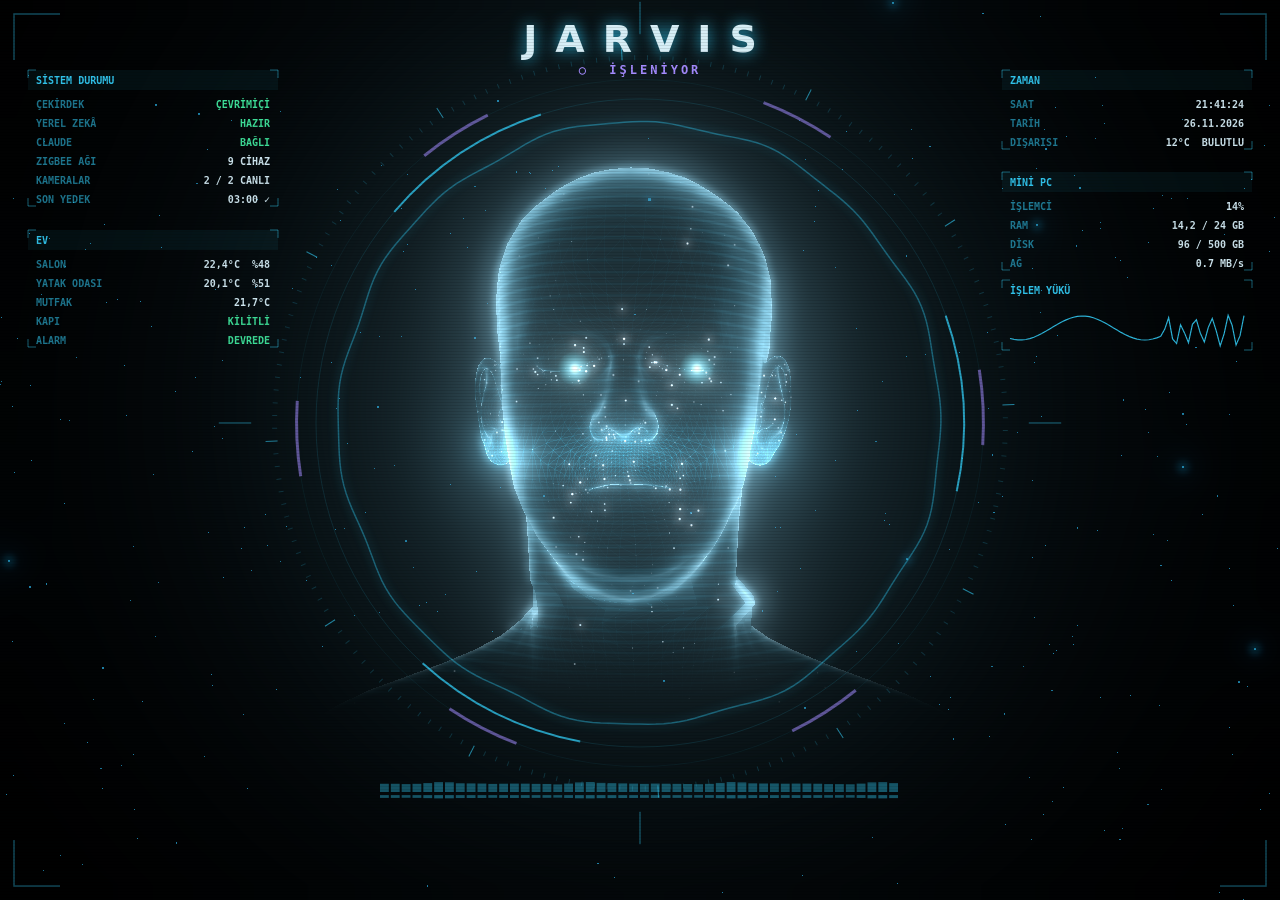
==== tasarim/hologram/index.html @ 9f39a6c7 "Gerçek insan yüzlü holografik Jarvis (three.js) eklendi, eski basit yüz kaldırıldı Co-Authored-By: C" ====
<!DOCTYPE html>
<html lang="tr">
<head>
<meta charset="utf-8">
<meta name="viewport" content="width=device-width,initial-scale=1">
<title>JARVIS</title>
<style>
  html,body{margin:0;height:100%;background:#010409;overflow:hidden}
  #gl,#hud{position:fixed;inset:0;width:100vw;height:100vh;display:block}
  #hud{pointer-events:none}
</style>
<script type="importmap">
{ "imports": { "three": "./lib/three.module.js", "three/addons/": "./lib/addons/" } }
</script>
</head>
<body>
<canvas id="gl"></canvas>
<canvas id="hud"></canvas>
<script type="module">
/* =====================================================================
   Ev Jarvis'i – holografik yüz (three.js)
   Model: "Infinite, 3D Head Scan" – Lee Perry-Smith, CC BY 3.0 (KAYNAKLAR.md)

   Kontrol:
     ?durum=bekliyor|dinliyor|dusunuyor|konusuyor   (yoksa tanıtım modu)
     window.jarvisDurum('dinliyor')
     window.jarvisSoyle('Merhaba efendim.')          (altyazı + konuşma)
   ===================================================================== */
import * as THREE from 'three';
import { GLTFLoader } from 'three/addons/loaders/GLTFLoader.js';
import { EffectComposer } from 'three/addons/postprocessing/EffectComposer.js';
import { RenderPass } from 'three/addons/postprocessing/RenderPass.js';
import { UnrealBloomPass } from 'three/addons/postprocessing/UnrealBloomPass.js';
import { OutputPass } from 'three/addons/postprocessing/OutputPass.js';
import { mergeVertices } from 'three/addons/utils/BufferGeometryUtils.js';

const RENK = new THREE.Color(0x35d4ff);
const glc = document.getElementById('gl');
const renderer = new THREE.WebGLRenderer({ canvas: glc, antialias: true, alpha: false, preserveDrawingBuffer: true });
renderer.setPixelRatio(Math.min(devicePixelRatio, 2));
renderer.setClearColor(0x000000, 1);
const scene = new THREE.Scene();
const camera = new THREE.PerspectiveCamera(30, 1, 0.1, 200);
camera.position.set(0, 1.0, 19);
camera.lookAt(0, 0.9, 0);

const composer = new EffectComposer(renderer);
composer.addPass(new RenderPass(scene, camera));
const bloom = new UnrealBloomPass(new THREE.Vector2(1, 1), 0.9, 0.5, 0.12);
composer.addPass(bloom);
composer.addPass(new OutputPass());

/* ---------------- ortak shader parçaları ---------------- */
const ortak = {
  uZaman: { value: 0 }, uCene: { value: 0 }, uParlak: { value: 0.7 },
  uRenk: { value: RENK }, uTarama: { value: 0 }, uBozulma: { value: 0 },
};
// Çene: dudak çizgisinin (y≈0.22) altındaki ön bölge, kulak hizasındaki menteşe etrafında döner
const deformGLSL = /* glsl */`
  uniform float uZaman, uCene, uBozulma;
  vec3 deform(vec3 p){
    float alt = 1.0 - smoothstep(0.05, 0.30, p.y);          // dudak çizgisinin altı
    float on  = smoothstep(-0.6, 1.2, p.z);                  // yüzün önü
    float yan = 1.0 - smoothstep(1.6, 3.2, abs(p.x));        // yanaklara doğru azalır
    float govde = smoothstep(-3.2, -1.2, p.y);               // boyun sabit
    float w = alt * on * yan * govde;
    float a = uCene * 0.22 * w;
    vec3 piv = vec3(0.0, 0.9, -1.2);
    vec3 q = p - piv;
    float c = cos(a), s = sin(a);
    q = vec3(q.x, c*q.y + s*q.z, -s*q.y + c*q.z);
    p = mix(p, q + piv, step(0.0001, w));
    // hologram bozulması: yatay kayma
    float bant = step(0.985, fract(sin(floor(p.y*6.0 + uZaman*20.0))*43758.5));
    p.x += bant * uBozulma * 0.25;
    return p;
  }`;

const yuzMat = new THREE.ShaderMaterial({
  uniforms: ortak, transparent: true, depthWrite: false, blending: THREE.AdditiveBlending, side: THREE.FrontSide,
  vertexShader: deformGLSL + /* glsl */`
    varying vec3 vN; varying vec3 vV; varying vec3 vP;
    void main(){
      vec3 p = deform(position);
      vP = position;
      vec4 mv = modelViewMatrix * vec4(p,1.0);
      vN = normalize(normalMatrix * normal);
      vV = normalize(-mv.xyz);
      gl_Position = projectionMatrix * mv;
    }`,
  fragmentShader: /* glsl */`
    uniform float uZaman, uParlak, uTarama; uniform vec3 uRenk;
    varying vec3 vN; varying vec3 vV; varying vec3 vP;
    float hash(float n){ return fract(sin(n)*43758.5453); }
    void main(){
      float fr = pow(1.0 - abs(dot(normalize(vN), normalize(vV))), 2.4);
      float cizgi = smoothstep(0.82, 1.0, abs(sin(vP.y*26.0 - uZaman*1.5)));     // ince tarama çizgileri
      float tarama = 0.5*exp(-pow((vP.y - uTarama)*3.0, 2.0));                    // aşağı inen ışık bandı
      float kenarAlt = smoothstep(-2.4, -0.8, vP.y);                               // boyun kaybolur
      float titreme = 0.92 + 0.08*hash(floor(uZaman*24.0));
      float a = (0.05 + fr*0.85 + cizgi*0.10 + tarama*0.55) * kenarAlt * uParlak * titreme;
      vec3 c = mix(uRenk, vec3(0.85,0.97,1.0), fr*0.5 + tarama*0.4);
      gl_FragColor = vec4(c * a, a);
    }`,
});

const telMat = new THREE.ShaderMaterial({
  uniforms: ortak, transparent: true, depthWrite: false, blending: THREE.AdditiveBlending, wireframe: true,
  vertexShader: deformGLSL + /* glsl */`
    varying float vOn; varying float vY;
    void main(){
      vec3 p = deform(position);
      vec4 mv = modelViewMatrix * vec4(p,1.0);
      vOn = clamp(dot(normalize(normalMatrix*normal), normalize(-mv.xyz)), 0.0, 1.0);
      vY = position.y;
      gl_Position = projectionMatrix * mv;
    }`,
  fragmentShader: /* glsl */`
    uniform float uParlak, uTarama; uniform vec3 uRenk; varying float vOn; varying float vY;
    void main(){
      float tarama = 0.6*exp(-pow((vY - uTarama)*3.5, 2.0));
      float a = (0.035 + 0.05*vOn + tarama*0.35) * smoothstep(-2.4,-0.8,vY) * uParlak;
      gl_FragColor = vec4(uRenk * a, a);
    }`,
});

const noktaMat = new THREE.ShaderMaterial({
  uniforms: ortak, transparent: true, depthWrite: false, blending: THREE.AdditiveBlending,
  vertexShader: deformGLSL + /* glsl */`
    attribute float aRast; varying float vA;
    void main(){
      vec3 p = deform(position);
      vec4 mv = modelViewMatrix * vec4(p,1.0);
      float on = clamp(dot(normalize(normalMatrix*normal), normalize(-mv.xyz)), 0.0, 1.0);
      float pirilti = pow(0.5+0.5*sin(uZaman*3.0 + aRast*40.0), 6.0);
      vA = (0.15 + 0.85*pirilti) * on * smoothstep(-2.4,-0.8,position.y) * step(aRast, 0.35);
      gl_PointSize = (1.2 + 2.2*pirilti) * (300.0 / -mv.z) * 0.06;
      gl_Position = projectionMatrix * mv;
    }`,
  fragmentShader: /* glsl */`
    uniform float uParlak; uniform vec3 uRenk; varying float vA;
    void main(){
      float d = length(gl_PointCoord - 0.5); if (d > 0.5) discard;
      float a = vA * (1.0 - d*2.0) * uParlak;
      gl_FragColor = vec4(mix(uRenk, vec3(1.0), 0.6) * a, a);
    }`,
});

/* ---------------- göz parıltısı ---------------- */
function parlamaDokusu(){
  const c = document.createElement('canvas'); c.width = c.height = 128; const x = c.getContext('2d');
  const g = x.createRadialGradient(64,64,0,64,64,64);
  g.addColorStop(0,'rgba(255,255,255,1)'); g.addColorStop(0.12,'rgba(190,245,255,0.95)');
  g.addColorStop(0.35,'rgba(53,212,255,0.35)'); g.addColorStop(1,'rgba(53,212,255,0)');
  x.fillStyle = g; x.fillRect(0,0,128,128); return new THREE.CanvasTexture(c);
}
const gozDoku = parlamaDokusu();
const gozler = [-1,1].map(sx => {
  const s = new THREE.Sprite(new THREE.SpriteMaterial({ map: gozDoku, color: 0xffffff, transparent: true, blending: THREE.AdditiveBlending, depthWrite: false }));
  s.position.set(sx*0.62, 1.62, 2.0); s.scale.set(0.6,0.6,1); return s;
});

/* ---------------- kafa ---------------- */
const kafa = new THREE.Group();
scene.add(kafa);
gozler.forEach(g => kafa.add(g));
new GLTFLoader().load('model/LeePerrySmith.glb', gltf => {
  // Doku dikişlerindeki çift köşeleri birleştir → pürüzsüz normaller (dikiş çizgisi görünmez)
  const ham = new THREE.BufferGeometry();
  ham.setAttribute('position', gltf.scene.children[0].geometry.attributes.position);
  ham.setIndex(gltf.scene.children[0].geometry.index);
  const geo = mergeVertices(ham, 1e-3);
  geo.computeVertexNormals();
  const r = new Float32Array(geo.attributes.position.count); for (let i=0;i<r.length;i++) r[i]=Math.random();
  geo.setAttribute('aRast', new THREE.BufferAttribute(r,1));
  // Derinlik ön geçişi: hologram yarı saydam olduğu için ağız/göz içi gibi iç yüzeyler
  // görünmesin diye önce sadece derinlik yazılır, renk yazılmaz.
  const ortu = new THREE.ShaderMaterial({ uniforms: ortak, colorWrite: false, polygonOffset: true, polygonOffsetFactor: 2, polygonOffsetUnits: 4,
    vertexShader: deformGLSL + 'void main(){ gl_Position = projectionMatrix * modelViewMatrix * vec4(deform(position),1.0); }',
    fragmentShader: 'void main(){ gl_FragColor = vec4(0.0); }' });
  const ortuMesh = new THREE.Mesh(geo, ortu); ortuMesh.renderOrder = -1; kafa.add(ortuMesh);
  kafa.add(new THREE.Mesh(geo, yuzMat));
  kafa.add(new THREE.Mesh(geo, telMat));
  kafa.add(new THREE.Points(geo, noktaMat));
  window.jarvisHazir = true;
});

/* ---------------- arka plan parçacıkları ---------------- */
{
  const n = 900, p = new Float32Array(n*3);
  for (let i=0;i<n;i++){ const r = 7+Math.random()*9, a = Math.random()*Math.PI*2;
    p[i*3]=Math.cos(a)*r; p[i*3+1]=(Math.random()-0.5)*14; p[i*3+2]=Math.sin(a)*r-4; }
  const g = new THREE.BufferGeometry(); g.setAttribute('position', new THREE.BufferAttribute(p,3));
  const toz = new THREE.Points(g, new THREE.PointsMaterial({ color: 0x2aa8d8, size: 0.05, transparent: true, opacity: 0.55, blending: THREE.AdditiveBlending, depthWrite:false }));
  toz.name = 'toz'; scene.add(toz);
}

/* ---------------- durum ---------------- */
const params = new URLSearchParams(location.search);
let durum = params.get('durum') || 'bekliyor';
const tanitim = !params.get('durum');
let altyazi = params.get('metin') || '', altyaziBas = 0, konusmaBitis = 0;
window.jarvisDurum = d => { durum = d; };
window.jarvisSoyle = m => { altyazi = m; altyaziBas = zaman(); durum = 'konusuyor'; konusmaBitis = zaman() + Math.max(2.5, m.length*0.065); };
const SENARYO = [
  ['bekliyor', 2.6, ''],
  ['dinliyor', 2.4, ''],
  ['dusunuyor', 1.6, ''],
  ['konusuyor', 4.6, 'İyi akşamlar efendim. Salon yirmi iki derece, tüm sistemler normal çalışıyor.'],
  ['dinliyor', 2.0, ''],
  ['dusunuyor', 1.4, ''],
  ['konusuyor', 4.2, 'Bilgisayarınızı açtım. Kapıda kimse yok, alarm devrede.'],
];
const SENARYO_SURE = SENARYO.reduce((a,s)=>a+s[1],0);
const ETIKET = { bekliyor:'BEKLEMEDE', dinliyor:'DİNLİYORUM', dusunuyor:'İŞLENİYOR', konusuyor:'YANITLIYOR' };
const DURUM_RENK = { bekliyor:'#7f93a6', dinliyor:'#3ddc97', dusunuyor:'#a58bff', konusuyor:'#35d4ff' };

// Kayıt için sabit zaman: window.__kare (30 fps)
const t0 = performance.now();
const zaman = () => (window.__kare !== undefined ? window.__kare/30 : (performance.now()-t0)/1000);

/* ---------------- HUD (2B katman) ---------------- */
const hud = document.getElementById('hud'), h = hud.getContext('2d');
let W=0, H=0, D=1;
function boyut(){
  D = Math.min(devicePixelRatio, 2); W = innerWidth; H = innerHeight;
  renderer.setSize(W, H, false); composer.setSize(W, H); bloom.setSize(W*D, H*D);
  camera.aspect = W/H; camera.updateProjectionMatrix();
  hud.width = W*D; hud.height = H*D; h.setTransform(D,0,0,D,0,0);
}
addEventListener('resize', boyut); boyut();

const MONO = '"JetBrains Mono", "DejaVu Sans Mono", monospace';
const SANS = 'Inter, "DejaVu Sans", sans-serif';
const cyan = a => `rgba(53,212,255,${a})`;
const spektrum = new Array(48).fill(0);
const grafik = new Array(60).fill(0).map((_,i)=>0.4+0.3*Math.sin(i/5));

function yay(x,y,r,a0,a1,lw,renk){ h.beginPath(); h.arc(x,y,r,a0,a1); h.lineWidth=lw; h.strokeStyle=renk; h.stroke(); }
function kose(x,y,w,hh,l){ h.beginPath();
  h.moveTo(x,y+l); h.lineTo(x,y); h.lineTo(x+l,y); h.moveTo(x+w-l,y); h.lineTo(x+w,y); h.lineTo(x+w,y+l);
  h.moveTo(x+w,y+hh-l); h.lineTo(x+w,y+hh); h.lineTo(x+w-l,y+hh); h.moveTo(x+l,y+hh); h.lineTo(x,y+hh); h.lineTo(x,y+hh-l); h.stroke(); }
function panel(x,y,w,baslik,satirlar){
  h.strokeStyle=cyan(0.45); h.lineWidth=1; kose(x,y,w,22+satirlar.length*19,8);
  h.fillStyle=cyan(0.06); h.fillRect(x,y,w,20);
  h.font=`600 10px ${MONO}`; h.fillStyle=cyan(0.9); h.textAlign='left'; h.fillText(baslik, x+8, y+14);
  satirlar.forEach(([k,v,renk],i)=>{ h.fillStyle=cyan(0.55); h.fillText(k, x+8, y+38+i*19);
    h.textAlign='right'; h.fillStyle=renk||'rgba(220,245,255,0.92)'; h.fillText(v, x+w-8, y+38+i*19); h.textAlign='left'; });
}

function hudCiz(t, ses){
  h.clearRect(0,0,W,H);
  const cx = W/2, cy = H*0.47, R = Math.min(W,H)*0.36;
  const hz = durum==='dusunuyor' ? 2.6 : 1;

  // merkez halkaları
  yay(cx,cy,R,0,Math.PI*2,1,cyan(0.12));
  for (let i=0;i<3;i++){ const b=t*0.35*hz+i*2.094; yay(cx,cy,R,b,b+0.55,2,cyan(0.7)); }
  yay(cx,cy,R*1.06,0,Math.PI*2,1,cyan(0.06));
  for (let i=0;i<6;i++){ const b=-t*0.18*hz+i*Math.PI/3; yay(cx,cy,R*1.06,b,b+0.22,3,'rgba(165,139,255,0.55)'); }
  // ölçek
  h.save(); h.translate(cx,cy); h.rotate(t*0.04);
  for (let i=0;i<180;i++){ const a=i/180*Math.PI*2, uzun=i%15===0; h.strokeStyle=cyan(uzun?0.6:0.18); h.lineWidth=1;
    h.beginPath(); h.moveTo(Math.cos(a)*R*1.12, Math.sin(a)*R*1.12); h.lineTo(Math.cos(a)*(R*1.12+(uzun?12:5)), Math.sin(a)*(R*1.12+(uzun?12:5))); h.stroke(); }
  h.restore();
  // ses halkası
  h.beginPath();
  for (let i=0;i<=240;i++){ const a=i/240*Math.PI*2;
    const r = R*0.93 + (Math.sin(a*9+t*7)*0.55+Math.sin(a*17-t*11)*0.45)*R*0.035*ses;
    i ? h.lineTo(cx+Math.cos(a)*r, cy+Math.sin(a)*r) : h.moveTo(cx+Math.cos(a)*r, cy+Math.sin(a)*r); }
  h.closePath(); h.strokeStyle=cyan(0.2+0.6*ses); h.lineWidth=1.5; h.shadowColor=cyan(1); h.shadowBlur=10; h.stroke(); h.shadowBlur=0;
  // hedef işaretleri
  h.strokeStyle=cyan(0.5); h.lineWidth=1;
  [[0,-1],[0,1],[-1,0],[1,0]].forEach(([dx,dy])=>{ h.beginPath(); h.moveTo(cx+dx*R*1.2, cy+dy*R*1.2); h.lineTo(cx+dx*R*1.3, cy+dy*R*1.3); h.stroke(); });

  // sol panel
  const pw = Math.min(250, W*0.2), sx = 28;
  panel(sx, 70, pw, 'SİSTEM DURUMU', [
    ['ÇEKİRDEK', 'ÇEVRİMİÇİ', '#3ddc97'], ['YEREL ZEKÂ', 'HAZIR', '#3ddc97'], ['CLAUDE', 'BAĞLI', '#3ddc97'],
    ['ZIGBEE AĞI', '9 CİHAZ'], ['KAMERALAR', '2 / 2 CANLI'], ['SON YEDEK', '03:00 ✓'] ]);
  panel(sx, 230, pw, 'EV', [
    ['SALON', '22,4°C  %48'], ['YATAK ODASI', '20,1°C  %51'], ['MUTFAK', '21,7°C'], ['KAPI', 'KİLİTLİ', '#3ddc97'], ['ALARM', 'DEVREDE', '#3ddc97'] ]);
  // sağ panel
  const rx = W - pw - 28;
  const tarih = new Date(Date.UTC(2026,10,26,18,41,0) + t*1000);
  const saat = tarih.toLocaleTimeString('tr-TR', {timeZone:'Europe/Istanbul'});
  panel(rx, 70, pw, 'ZAMAN', [['SAAT', saat], ['TARİH', '26.11.2026'], ['DIŞARISI', '12°C  BULUTLU']]);
  panel(rx, 172, pw, 'MİNİ PC', [
    ['İŞLEMCİ', (16+Math.round(5*Math.sin(t*0.9)))+'%'], ['RAM', '14,2 / 24 GB'], ['DİSK', '96 / 500 GB'],
    ['AĞ', (1.2+0.5*Math.sin(t*1.7)).toFixed(1)+' MB/s'] ]);
  // yük grafiği
  grafik.push(0.35+0.25*Math.sin(t*1.3)+0.15*Math.sin(t*4.1)); grafik.shift();
  const gy = 280, gh = 50; h.strokeStyle=cyan(0.45); kose(rx, gy, pw, gh+20, 8);
  h.font=`600 10px ${MONO}`; h.fillStyle=cyan(0.9); h.textAlign='left'; h.fillText('İŞLEM YÜKÜ', rx+8, gy+14);
  h.beginPath(); grafik.forEach((v,i)=>{ const x=rx+8+i*(pw-16)/59, y=gy+gh+14-v*gh*0.8; i?h.lineTo(x,y):h.moveTo(x,y); });
  h.strokeStyle=cyan(0.85); h.lineWidth=1.2; h.stroke();

  // alt spektrum
  for (let i=0;i<spektrum.length;i++){
    const hedef = ses * (0.3 + 0.7*Math.abs(Math.sin(t*9 + i*0.7) * Math.sin(t*3.3 + i*0.23)));
    spektrum[i] += (hedef - spektrum[i]) * 0.35; }
  const bw = Math.min(520, W*0.42), bx = cx - bw/2, by = H*0.88;
  spektrum.forEach((v,i)=>{ const x = bx + i*bw/spektrum.length, hh = 2 + v*34;
    h.fillStyle = cyan(0.25+0.6*v); h.fillRect(x, by-hh, bw/spektrum.length-2, hh); h.fillRect(x, by+3, bw/spektrum.length-2, hh*0.35); });

  // başlık ve durum
  h.textAlign='center';
  h.font=`700 ${Math.round(Math.min(W,H)*0.042)}px ${SANS}`; h.letterSpacing=`${Math.round(Math.min(W,H)*0.02)}px`;
  h.fillStyle='rgba(225,248,255,0.95)'; h.shadowColor=cyan(0.9); h.shadowBlur=16; h.fillText('JARVIS', cx+Math.round(Math.min(W,H)*0.01), 52);
  h.shadowBlur=0; h.letterSpacing='3px'; h.font=`600 12px ${MONO}`; h.fillStyle=DURUM_RENK[durum];
  const nokta = (Math.floor(t*2)%2===0 || durum==='bekliyor') ? '●' : '○';
  h.fillText(`${nokta}  ${ETIKET[durum]}`, cx, 74); h.letterSpacing='0px';
  // altyazı
  if (altyazi && durum==='konusuyor'){
    const n = Math.min(altyazi.length, Math.floor((t-altyaziBas)*22));
    h.font=`500 ${Math.round(Math.min(W,H)*0.026)}px ${SANS}`; h.fillStyle='rgba(230,244,252,0.95)';
    h.fillText(altyazi.slice(0,n) + (n<altyazi.length?'▍':''), cx, H*0.955);
  }
  // çerçeve köşeleri ve tarama çizgileri
  h.strokeStyle=cyan(0.35); h.lineWidth=1.5; kose(14,14,W-28,H-28,46);
  h.fillStyle='rgba(0,0,0,0.10)'; for (let y=0;y<H;y+=3) h.fillRect(0,y,W,1);
}

/* ---------------- döngü ---------------- */
let cene = 0, ses = 0, parlak = 0.6, yaw = 0, pitch = 0, kirpma = 1, bozulma = 0;
let oncekiDurum = '';
function kare(){
  const t = zaman();
  if (tanitim){
    let k = t % SENARYO_SURE, i = 0; while (k > SENARYO[i][1]) { k -= SENARYO[i][1]; i++; }
    const [d,,m] = SENARYO[i];
    if (d !== durum || (m && altyazi !== m)) { durum = d; if (m){ altyazi = m; altyaziBas = t - k; } }
  } else if (durum==='konusuyor' && konusmaBitis && t > konusmaBitis) durum = 'bekliyor';
  if (durum !== oncekiDurum){ bozulma = 1; oncekiDurum = durum; }

  let ceneH = 0.02, sesH = 0.05;
  if (durum==='konusuyor'){ const hece = Math.max(0, 0.6*Math.sin(t*12.5) + 0.4*Math.sin(t*7.1+1.3));
    ceneH = 0.15 + 0.85*hece*(0.65+0.35*Math.sin(t*1.9)); sesH = 0.45 + 0.55*hece; }
  else if (durum==='dinliyor'){ sesH = 0.25 + 0.25*Math.abs(Math.sin(t*4.3)*Math.sin(t*1.7)); }
  else if (durum==='dusunuyor'){ sesH = 0.15; }
  cene += (ceneH-cene)*0.45; ses += (sesH-ses)*0.25;
  const parlakH = {bekliyor:0.6, dinliyor:0.95, dusunuyor:0.8, konusuyor:1.0}[durum];
  parlak += (parlakH-parlak)*0.06;
  bozulma *= 0.9;

  // baş hareketi: beklerken yavaş bakınma, dinlerken kameraya döner, düşünürken hafif yukarı
  const yawH = durum==='dinliyor' ? 0.05*Math.sin(t*0.8) : durum==='konusuyor' ? 0.12*Math.sin(t*0.6) : 0.32*Math.sin(t*0.27);
  const pitchH = durum==='dusunuyor' ? -0.12 : 0.04*Math.sin(t*0.5) + (durum==='konusuyor'? 0.03*Math.sin(t*2.3):0);
  yaw += (yawH-yaw)*0.04; pitch += (pitchH-pitch)*0.05;
  kafa.rotation.set(pitch, yaw, durum==='dinliyor'? 0.04 : 0);
  kafa.position.y = 0.12*Math.sin(t*0.6);

  // göz kırpma (her ~4 sn)
  const kp = (t % 4.2); kirpma = kp < 0.14 ? Math.abs(Math.cos(kp/0.14*Math.PI)) * 0.9 + 0.1 : 1;
  const gp = (durum==='dinliyor'?1.15:durum==='konusuyor'?1.0:0.8) * parlak;
  gozler.forEach(g => { g.scale.set(0.55*gp, 0.55*gp*kirpma, 1); g.material.opacity = Math.min(1, gp); });

  ortak.uZaman.value = t; ortak.uCene.value = cene; ortak.uParlak.value = parlak;
  ortak.uTarama.value = 4.2 - ((t*0.9) % 9.5); ortak.uBozulma.value = bozulma;
  const toz = scene.getObjectByName('toz'); toz.rotation.y = t*0.02;
  bloom.strength = 0.55 + 0.45*parlak;

  composer.render();
  hudCiz(t, ses);
}
window.__ciz = kare;                       // kayıt aracı için
renderer.setAnimationLoop(() => { if (window.__kare === undefined) kare(); });
</script>
</body>
</html>
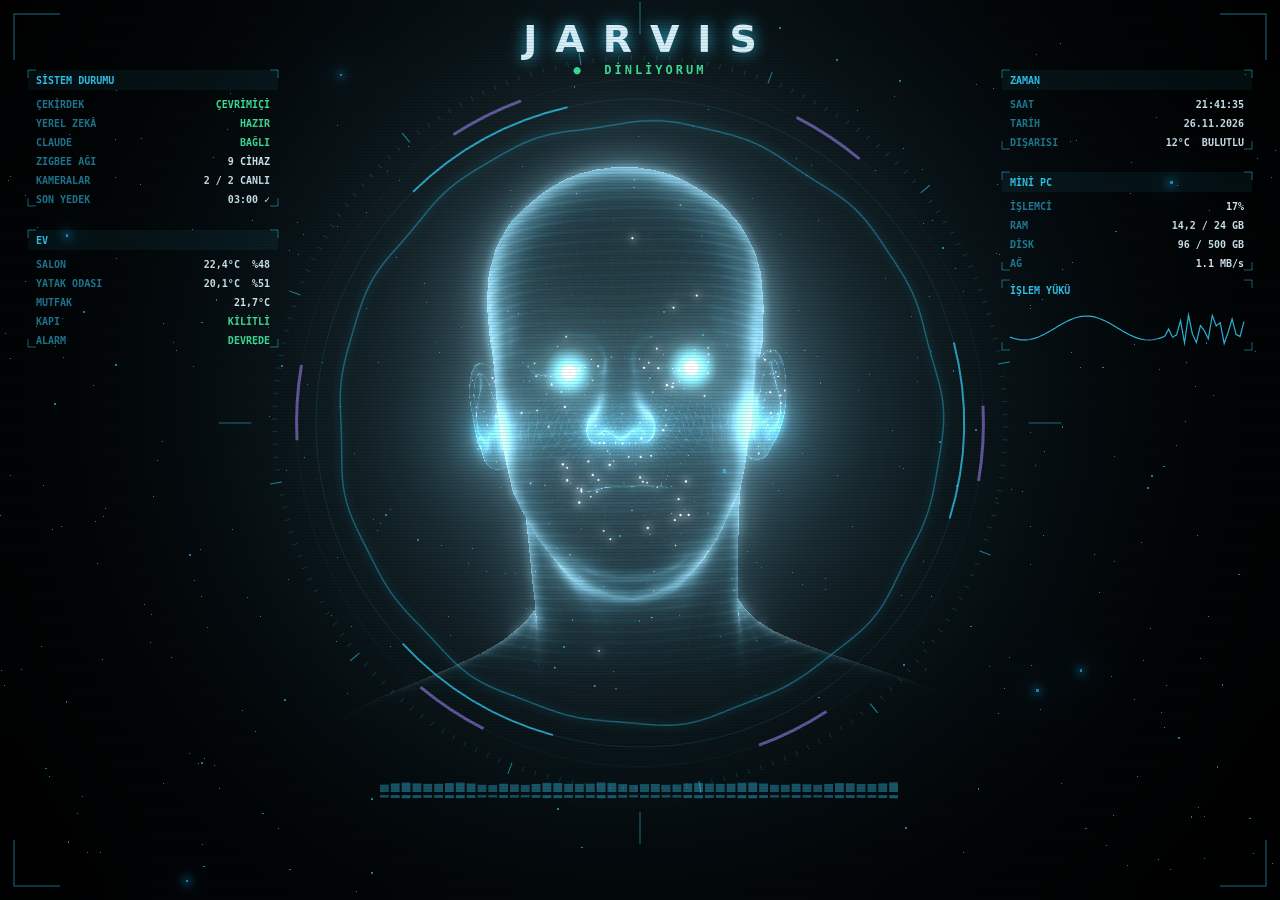
==== commit ca44adeb: "Hologram yüze Türkçe dudak senkronu ve mimikler eklendi Co-Authored-By: Claude Opus 5.5 <noreply@ant" ====
--- a/tasarim/hologram/index.html
+++ b/tasarim/hologram/index.html
@@ -54,17 +54,33 @@
 const ortak = {
   uZaman: { value: 0 }, uCene: { value: 0 }, uParlak: { value: 0.7 },
   uRenk: { value: RENK }, uTarama: { value: 0 }, uBozulma: { value: 0 },
+  uGenis: { value: 0 }, uYuvarlak: { value: 0 }, uGulum: { value: 0 }, uKas: { value: 0 },
 };
-// Çene: dudak çizgisinin (y≈0.22) altındaki ön bölge, kulak hizasındaki menteşe etrafında döner
+// Mimikler (modelin ölçülerine göre): dudak çizgisi y≈0.22, ağız köşeleri x≈±0.75, kaşlar y≈2.15
+//  uGenis: dudakları yana yay (i, e) · uYuvarlak: dudakları büzüp öne çıkar (o, u)
+//  uGulum: ağız köşelerini kaldır · uKas: kaşları kaldır · uCene: çeneyi aç
 const deformGLSL = /* glsl */`
-  uniform float uZaman, uCene, uBozulma;
-  vec3 deform(vec3 p){
-    float alt = 1.0 - smoothstep(0.05, 0.30, p.y);          // dudak çizgisinin altı
-    float on  = smoothstep(-0.6, 1.2, p.z);                  // yüzün önü
-    float yan = 1.0 - smoothstep(1.6, 3.2, abs(p.x));        // yanaklara doğru azalır
-    float govde = smoothstep(-3.2, -1.2, p.y);               // boyun sabit
+  uniform float uZaman, uCene, uBozulma, uGenis, uYuvarlak, uGulum, uKas;
+  float gs(vec2 d, vec2 r){ return exp(-dot(d/r, d/r)); }
+  vec3 deform(vec3 p0){
+    vec3 p = p0;
+    float onY = smoothstep(0.6, 1.9, p0.z);                          // yalnızca yüzün ön yüzeyi
+    float dudak = gs(vec2(p0.x, p0.y-0.25), vec2(0.95, 0.42)) * onY;
+    float yanX = sign(p0.x) * smoothstep(0.05, 0.7, abs(p0.x));
+    p.x += yanX * uGenis * 0.24 * dudak;                             // yayma
+    p.x -= p0.x * uYuvarlak * 0.45 * dudak;                          // büzme
+    p.z += uYuvarlak * 0.32 * dudak;
+    float koseler = gs(vec2(abs(p0.x)-0.80, p0.y-0.28), vec2(0.38, 0.30)) * onY;
+    p.y += uGulum * 0.26 * koseler;                                  // gülümseme
+    p.x += sign(p0.x) * uGulum * 0.06 * koseler;
+    float kas = gs(vec2(abs(p0.x)-0.85, p0.y-2.15), vec2(0.65, 0.32)) * onY;
+    p.y += uKas * 0.22 * kas;                                        // kaş kaldırma
+    float alt = 1.0 - smoothstep(0.17, 0.27, p0.y);         // dudak aralığının (y≈0.25) altı
+    float on  = smoothstep(-0.6, 1.2, p0.z);                 // yüzün önü
+    float yan = 1.0 - smoothstep(1.6, 3.2, abs(p0.x));       // yanaklara doğru azalır
+    float govde = smoothstep(-3.2, -1.2, p0.y);              // boyun sabit
     float w = alt * on * yan * govde;
-    float a = uCene * 0.22 * w;
+    float a = uCene * 0.30 * w;
     vec3 piv = vec3(0.0, 0.9, -1.2);
     vec3 q = p - piv;
     float c = cos(a), s = sin(a);
@@ -89,7 +105,7 @@
       gl_Position = projectionMatrix * mv;
     }`,
   fragmentShader: /* glsl */`
-    uniform float uZaman, uParlak, uTarama; uniform vec3 uRenk;
+    uniform float uZaman, uParlak, uTarama, uCene; uniform vec3 uRenk;
     varying vec3 vN; varying vec3 vV; varying vec3 vP;
     float hash(float n){ return fract(sin(n)*43758.5453); }
     void main(){
@@ -98,7 +114,9 @@
       float tarama = 0.5*exp(-pow((vP.y - uTarama)*3.0, 2.0));                    // aşağı inen ışık bandı
       float kenarAlt = smoothstep(-2.4, -0.8, vP.y);                               // boyun kaybolur
       float titreme = 0.92 + 0.08*hash(floor(uZaman*24.0));
-      float a = (0.05 + fr*0.85 + cizgi*0.10 + tarama*0.55) * kenarAlt * uParlak * titreme;
+      vec2 dd = vec2(vP.x/0.85, (vP.y-0.24)/0.16);
+      float dudakIsik = exp(-dot(dd,dd)) * smoothstep(1.4, 2.0, vP.z) * (0.15 + 0.85*uCene);   // konuşurken dudaklar parlar
+      float a = (0.05 + fr*0.85 + cizgi*0.10 + tarama*0.55 + dudakIsik*0.55) * kenarAlt * uParlak * titreme;
       vec3 c = mix(uRenk, vec3(0.85,0.97,1.0), fr*0.5 + tarama*0.4);
       gl_FragColor = vec4(c * a, a);
     }`,
@@ -201,16 +219,44 @@
 const tanitim = !params.get('durum');
 let altyazi = params.get('metin') || '', altyaziBas = 0, konusmaBitis = 0;
 window.jarvisDurum = d => { durum = d; };
-window.jarvisSoyle = m => { altyazi = m; altyaziBas = zaman(); durum = 'konusuyor'; konusmaBitis = zaman() + Math.max(2.5, m.length*0.065); };
+// Konuşma hızı (harf/sn). Gerçek ses bağlanınca sesin süresine göre ayarlanır.
+const HIZ = 14;
+const konusmaSuresi = m => m.length / HIZ + 0.6;
+window.jarvisSoyle = m => { altyazi = m; altyaziBas = zaman(); durum = 'konusuyor'; konusmaBitis = zaman() + konusmaSuresi(m); };
+const M1 = 'İyi akşamlar efendim. Salon yirmi iki derece, tüm sistemler normal çalışıyor.';
+const M2 = 'Bilgisayarınızı açtım. Kapıda kimse yok, alarm devrede.';
 const SENARYO = [
-  ['bekliyor', 2.6, ''],
-  ['dinliyor', 2.4, ''],
-  ['dusunuyor', 1.6, ''],
-  ['konusuyor', 4.6, 'İyi akşamlar efendim. Salon yirmi iki derece, tüm sistemler normal çalışıyor.'],
-  ['dinliyor', 2.0, ''],
+  ['bekliyor', 2.4, ''],
+  ['dinliyor', 2.2, ''],
   ['dusunuyor', 1.4, ''],
-  ['konusuyor', 4.2, 'Bilgisayarınızı açtım. Kapıda kimse yok, alarm devrede.'],
+  ['konusuyor', konusmaSuresi(M1), M1],
+  ['bekliyor', 1.2, ''],
+  ['dinliyor', 1.8, ''],
+  ['dusunuyor', 1.2, ''],
+  ['konusuyor', konusmaSuresi(M2), M2],
 ];
+
+/* ---------------- dudak senkronu: Türkçe harf → ağız şekli ----------------
+   [çene, yayma, büzme]  */
+const VISEME = {};
+const ata = (harfler, v) => [...harfler].forEach(h => VISEME[h] = v);
+ata('aâ',   [1.00, 0.25, 0.00]);
+ata('e',    [0.65, 0.65, 0.00]);
+ata('ıi',   [0.35, 0.85, 0.00]);
+ata('oö',   [0.70, 0.00, 0.80]);
+ata('uü',   [0.35, 0.00, 1.00]);
+ata('mbp',  [0.00, 0.00, 0.15]);
+ata('fv',   [0.15, 0.35, 0.00]);
+ata('şcçj', [0.30, 0.00, 0.55]);
+ata('szdtnlrgğkyh', [0.30, 0.30, 0.00]);
+const SESSIZLIK = [0.03, 0.05, 0.00];
+function viseme(metin, sure){                 // sure: konuşmanın başından beri geçen sn
+  const k = sure * HIZ, i = Math.floor(k), f = k - i;
+  const harf = c => VISEME[(c || ' ').toLocaleLowerCase('tr-TR')] || SESSIZLIK;
+  const a = harf(metin[i]), b = harf(metin[i+1]);
+  const e = f*f*(3-2*f);                      // yumuşak geçiş
+  return [0,1,2].map(j => a[j]*(1-e) + b[j]*e);
+}
 const SENARYO_SURE = SENARYO.reduce((a,s)=>a+s[1],0);
 const ETIKET = { bekliyor:'BEKLEMEDE', dinliyor:'DİNLİYORUM', dusunuyor:'İŞLENİYOR', konusuyor:'YANITLIYOR' };
 const DURUM_RENK = { bekliyor:'#7f93a6', dinliyor:'#3ddc97', dusunuyor:'#a58bff', konusuyor:'#35d4ff' };
@@ -312,7 +358,7 @@
   h.fillText(`${nokta}  ${ETIKET[durum]}`, cx, 74); h.letterSpacing='0px';
   // altyazı
   if (altyazi && durum==='konusuyor'){
-    const n = Math.min(altyazi.length, Math.floor((t-altyaziBas)*22));
+    const n = Math.min(altyazi.length, Math.floor((t-altyaziBas)*HIZ) + 1);
     h.font=`500 ${Math.round(Math.min(W,H)*0.026)}px ${SANS}`; h.fillStyle='rgba(230,244,252,0.95)';
     h.fillText(altyazi.slice(0,n) + (n<altyazi.length?'▍':''), cx, H*0.955);
   }
@@ -322,7 +368,7 @@
 }
 
 /* ---------------- döngü ---------------- */
-let cene = 0, ses = 0, parlak = 0.6, yaw = 0, pitch = 0, kirpma = 1, bozulma = 0;
+let cene = 0, genis = 0, yuvarlak = 0, gulum = 0, kas = 0, ses = 0, parlak = 0.6, yaw = 0, pitch = 0, kirpma = 1, bozulma = 0;
 let oncekiDurum = '';
 function kare(){
   const t = zaman();
@@ -333,12 +379,20 @@
   } else if (durum==='konusuyor' && konusmaBitis && t > konusmaBitis) durum = 'bekliyor';
   if (durum !== oncekiDurum){ bozulma = 1; oncekiDurum = durum; }
 
-  let ceneH = 0.02, sesH = 0.05;
-  if (durum==='konusuyor'){ const hece = Math.max(0, 0.6*Math.sin(t*12.5) + 0.4*Math.sin(t*7.1+1.3));
-    ceneH = 0.15 + 0.85*hece*(0.65+0.35*Math.sin(t*1.9)); sesH = 0.45 + 0.55*hece; }
-  else if (durum==='dinliyor'){ sesH = 0.25 + 0.25*Math.abs(Math.sin(t*4.3)*Math.sin(t*1.7)); }
-  else if (durum==='dusunuyor'){ sesH = 0.15; }
-  cene += (ceneH-cene)*0.45; ses += (sesH-ses)*0.25;
+  let ceneH = 0.02, genisH = 0, yuvarlakH = 0, gulumH = 0.12, kasH = 0, sesH = 0.05;
+  if (durum==='konusuyor'){
+    const gecen = t - altyaziBas, bitti = gecen*HIZ >= altyazi.length;
+    const [c, g, y] = bitti ? SESSIZLIK : viseme(altyazi, gecen);
+    ceneH = c; genisH = g; yuvarlakH = y;
+    gulumH = bitti ? 0.45 : 0.10;                           // cümle bitince hafif gülümser
+    kasH = 0.15 + 0.15*Math.max(0, Math.sin(gecen*1.7));    // konuşurken kaşlar canlı
+    sesH = bitti ? 0.05 : 0.35 + 0.65*c;
+  }
+  else if (durum==='dinliyor'){ kasH = 0.45; gulumH = 0.15; sesH = 0.25 + 0.25*Math.abs(Math.sin(t*4.3)*Math.sin(t*1.7)); }
+  else if (durum==='dusunuyor'){ kasH = -0.35; gulumH = 0; yuvarlakH = 0.15; sesH = 0.15; }
+  const yum = (a, b, k) => a + (b - a) * k;
+  cene = yum(cene, ceneH, 0.5); genis = yum(genis, genisH, 0.45); yuvarlak = yum(yuvarlak, yuvarlakH, 0.45);
+  gulum = yum(gulum, gulumH, 0.12); kas = yum(kas, kasH, 0.15); ses = yum(ses, sesH, 0.3);
   const parlakH = {bekliyor:0.6, dinliyor:0.95, dusunuyor:0.8, konusuyor:1.0}[durum];
   parlak += (parlakH-parlak)*0.06;
   bozulma *= 0.9;
@@ -356,6 +410,8 @@
   gozler.forEach(g => { g.scale.set(0.55*gp, 0.55*gp*kirpma, 1); g.material.opacity = Math.min(1, gp); });
 
   ortak.uZaman.value = t; ortak.uCene.value = cene; ortak.uParlak.value = parlak;
+  if (window.__mimik) ({cene, genis, yuvarlak, gulum, kas} = Object.assign({cene, genis, yuvarlak, gulum, kas}, window.__mimik));  // test için
+  ortak.uCene.value = cene; ortak.uGenis.value = genis; ortak.uYuvarlak.value = yuvarlak; ortak.uGulum.value = gulum; ortak.uKas.value = kas;
   ortak.uTarama.value = 4.2 - ((t*0.9) % 9.5); ortak.uBozulma.value = bozulma;
   const toz = scene.getObjectByName('toz'); toz.rotation.y = t*0.02;
   bloom.strength = 0.55 + 0.45*parlak;
